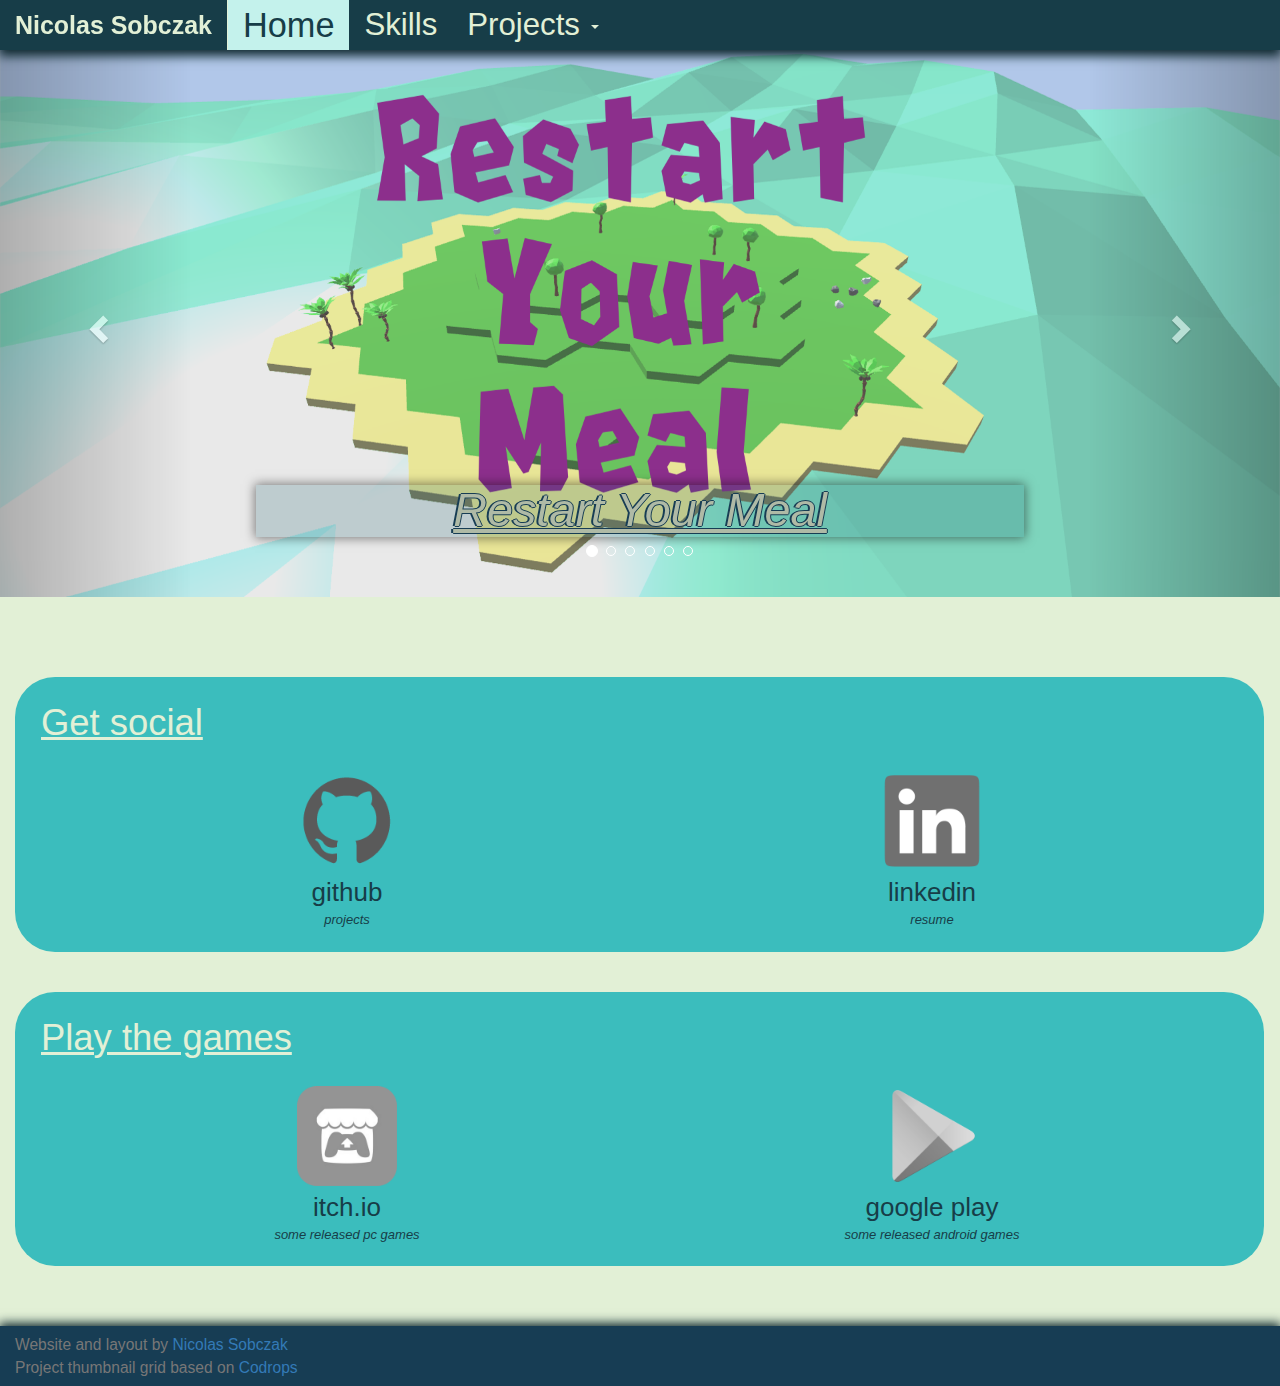
==== index.html @ 6a80aeee "changed carousel project titles and colors" ====
<!DOCTYPE html>
<html lang="en">
<head>
    <meta charset="UTF-8">
    <meta name="viewport" content="width=device-width, initial-scale=1">
    <!--<meta name="viewport" content="width=device-width, initial-scale=1, maximum-scale=1, user-scalable=no">-->
    <title>Nicolas Sobczak</title>

    <!--CSS-->
    <link rel="stylesheet" href="https://maxcdn.bootstrapcdn.com/bootstrap/3.3.7/css/bootstrap.min.css">
    <link rel="stylesheet" type="text/css" href="css/mainStyle.css">
    <link rel="stylesheet" type="text/css" href="css/navbarStyle.css">
    <link rel="stylesheet" type="text/css" href="css/carouselStyle.css">

</head>


<body>

<header class="header">
    <!-- Fixed navbar -->
    <script type="text/javascript" src="js/navBar.js"></script>
</header>

<!--Carousel-->
<div class="container-fluid">
    <div id="myCarousel" class="carousel slide" data-ride="carousel">
        <ol class="carousel-indicators">
            <li data-target="#myCarousel" data-slide-to="0" class="active"></li>
            <li data-target="#myCarousel" data-slide-to="1"></li>
            <li data-target="#myCarousel" data-slide-to="2"></li>
            <li data-target="#myCarousel" data-slide-to="3"></li>
            <li data-target="#myCarousel" data-slide-to="4"></li>
            <li data-target="#myCarousel" data-slide-to="5"></li>
        </ol>

        <!-- Wrapper for slides -->
        <div class="carousel-inner">
            <div class="item active">
                <img class="carousel-image" src="images/carousel/Restart-your-meal.png" alt="RestartYourMeal"
                     style="width:100%;">
                <div class="carousel-caption">
                    <!--<p>3D Arcade game</p>-->
                    <a href="projectsGame.html" class="project-link"><h3>Restart Your Meal</h3></a>
                </div>
            </div>

            <div class="item">
                <img class="carousel-image" src="images/carousel/PureSound.png" alt="PureSound"
                     style="width:100%;">
                <div class="carousel-caption">
                    <!--<p>Androïd music player</p>-->
                    <a href="projectsGeneral.html" class="project-link"><h3>Pure Sound</h3></a>
                </div>
            </div>

            <div class="item">
                <img class="carousel-image" src="images/carousel/Arcance.png" alt="Arcance"
                     style="width:100%;">
                <div class="carousel-caption">
                    <!--<p>Visual novel game</p>-->
                    <a href="projectsGame.html" class="project-link"><h3>Arcance</h3></a>
                </div>
            </div>

            <div class="item">
                <img class="carousel-image" src="images/carousel/ModernPongInGame.png" alt="ModernPong_classic_pong"
                     style="width:100%;">
                <div class="carousel-caption">
                    <!--<p>Arcade game</p>-->
                    <a href="projectsGame.html" class="project-link"><h3>Modern Pong</h3></a>
                </div>
            </div>

            <div class="item">
                <img class="carousel-image" src="images/carousel/e-holographer.png" alt="e-holographer"
                     style="width:100%;">
                <div class="carousel-caption">
                    <!--<p>Interact with holograms</p>-->
                    <a href="projectsGeneral.html" class="project-link"><h3>e-holographer</h3></a>
                </div>
            </div>

            <div class="item">
                <img class="carousel-image" src="images/carousel/XenoSpace.png" alt="cotcot_rescue"
                     style="width:100%;">
                <div class="carousel-caption">
                    <!--<p>Mobile game</p>-->
                    <a href="projectsGame.html" class="project-link"><h3>Xeno Space</h3></a>
                </div>
            </div>

        </div>
        <!--//Wrapper-->

        <!--Controls-->
        <a class="left carousel-control" href="#myCarousel" data-slide="prev">
            <span class="glyphicon glyphicon-chevron-left"></span>
            <span class="sr-only">Previous</span>
        </a>
        <a class="right carousel-control" href="#myCarousel" data-slide="next">
            <span class="glyphicon glyphicon-chevron-right"></span>
            <span class="sr-only">Next</span>
        </a>
        <!--//controls-->
    </div>
</div>
<!--//Carousel-->

<div class="container-fluid">
    <!--TODO: change background color for active dropdown ?-->

    <div class="links-box">
        <h3>Get social</h3>

        <div class="container">
            <div class="row">
                <div class="col-sm-6 li_link">
                    <a href="https://github.com/nsobczak">
                        <img src="images/logo/github_bw.png" alt="github"><br>
                        github<br>
                        <div class="description">projects</div>
                    </a>
                </div>
                <div class="col-sm-6 li_link">
                    <a href="https://www.linkedin.com/in/nicolas-sobczak/">
                        <img src="images/logo/linkedin_bw.png" alt="linkedin"><br>
                        linkedin<br>
                        <div class="description">resume</div>
                    </a>
                </div>
            </div>
        </div>

    </div>

    <div class="links-box">
        <h3>Play the games</h3>
        <!--<ul>-->
            <!--<li id="li_link_itchio" class="li_link"><a href="https://nsobczak.itch.io/">itch.io-->
                <!--<div class="description">- some released pc games-->
                <!--</div>-->
            <!--</a></li>-->
            <!--<li id="li_link_playstore" class="li_link"><a-->
                    <!--href="https://play.google.com/store/apps/developer?id=Nicolas+Sobczak">google play-->
                <!--<div class="description">-->
                    <!-- - some released android games-->
                <!--</div>-->
            <!--</a></li>-->
            <!--<br>-->
        <!--</ul>-->

        <div class="container">
            <div class="row">
                <div class="col-sm-6 li_link">
                    <a href="https://nsobczak.itch.io/">
                        <img src="images/logo/itchio_bw.png" alt="itchio"><br>
                        itch.io<br>
                        <div class="description">some released pc games</div>
                    </a>
                </div>
                <div class="col-sm-6 li_link">
                    <a href="https://play.google.com/store/apps/developer?id=Nicolas+Sobczak">
                        <img src="images/logo/googlePlay_bw.png" alt="googlePlay"><br>
                        google play<br>
                        <div class="description">some released android games</div>
                    </a>
                </div>
            </div>
        </div>
    </div>
</div>


<footer>
    <script type="text/javascript" src="js/footer.js"></script>
</footer>

<!--==================================================-->
<!-- Placed at the end of the document so the pages load faster -->
<script type="text/javascript" src="js/scriptsToInclude.js"></script>

</body>
</html>
---- css/mainStyle.css ----
html {
    position: relative;
    min-height: 100%;
}

body {
    padding: 40px 0px 0px 0px;
    color: white;
    margin-top: 10px;
    margin-bottom: 80px;
    background-color: #E2F0D6; /*c4f2ec*/
    font-family: sans-serif;
    font-size: 2.6em;
}

@media (max-width: 767px) {
    body {
        padding: 106px 0px 0px 0px;
    }
}

.footer {
    position: absolute;
    bottom: 0;
    width: 100%;
    height: 60px;
    padding-top: 8px;
    font-size: 0.6em;
    background-color: #173D54;
    box-shadow: 0px -2px 10px 1px #0f2930;
}


/*====================================s==*/

h1, h2, h3, h4, h5, h6 {
    color: #E2F0D6;
    font-size: 1.4em;
    text-decoration: underline;
}

h1 img, h2 img, h3 img, h4 img, h5 img, h6 img {
    margin: 0px 30px 0px 6px;
}

.links-box {
    margin: 40px 1px 40px 0;
    padding: 6px 26px 20px 26px;
    background-color: #3BBDBD;
    border-radius: 40px;
}

.description {
    font-size: small;
    font-style: italic;
    display: inline;
}

.project-link {
    border-color: black;
    color: white;
}

.li_link {
    /*list-style-image: url(../images/icons/linkb.png);*/
    list-style-type: none;
    line-height: 0.9em ;
    text-align: center;
}

.li_link img {
    height: 100px;
    margin: 18px 0px 10px 0px;
}

/*#li_link_github {*/
    /*list-style-image: url(../images/logo/github.png);*/
/*}*/

/*#li_link_linkedin {*/
    /*list-style-image: url(../images/icons/linkedin.png);*/
/*}*/

/*#li_link_playstore {*/
    /*list-style-image: url(../images/icons/Google_Play.png);*/
/*}*/

/*#li_link_itchio {*/
    /*list-style-image: url(../images/icons/itchio.png);*/
/*}*/


.li_link a {
    color: #173D48;
}

.li_link a:hover {
    color: #c4f2ec;
}

/*======================================*/

.nav-tabs {
    font-size: 0.9em;
    margin-top: -20px;
}

.tab-content-parent {
    background-color: #3BBDBD;
    padding: 15px 15px 15px 10px;
}

.nav-tabs > li > a {
    background-color: #c4f2ec;
    color: #173D48;
    border-width: 2px;
    border-color: #173D48;
    margin: 10px;
}

.nav-tabs > li > a:hover {
    background-color: #173D48;
    border-color: #3BBDBD;
    color: #E2F0D6;
    margin-bottom: -1px;
}

.nav-tabs > li.active > a,
.nav-tabs > li.active > a:focus,
.nav-tabs > li.active > a:hover {
    background-color: #3BBDBD;
    color: #E2F0D6;
    font-size: 1.1em;
    margin: 10px;
    margin-bottom: -1px;
}

@media (max-width: 767px) {
    .nav-tabs > li > a {
        margin: 0px 0px 0px 0px;
    }

    .nav-tabs > li > a:hover {
        margin: 0px;
        margin-bottom: 5px;
    }

    .nav-tabs > li.active > a,
    .nav-tabs > li.active > a:focus,
    .nav-tabs > li.active > a:hover {
        margin: 0px;
        margin-bottom: 5px;
    }
}

.nav-pills {
    background-color: #3BBDBD;
}

.nav-stacked {
    /*border-style: solid solid solid groove;*/
    /*border-radius: 0 20px 20px 0;*/
    border-style: solid;
    border-radius: 20px;
    border-color: #155A6A;
    padding: 2px 4px 2px 4px;
}

.nav-pills > li > a {
    color: #173D48;
    border-radius: 20px;
    /*border-bottom: none;*/
}

.nav-pills > li > a:focus {
    /*border-bottom: none;*/
}

.nav-pills > li > a:hover {
    background-color: #173D48;
    border-color: #3BBDBD;
    color: #3BBDBD;
    /*border-bottom: none;*/
}

.nav-pills > li.active > a,
.nav-pills > li.active > a:focus,
.nav-pills > li.active > a:hover {
    background-color: #155A6A;
    color: #E2F0D6;
    font-size: 1.1em;
    /*border-bottom: none;*/
}

.tab-content-child {
    background-color: #155A6A;
    padding: 4px 10px 8px 10px;
    border-radius: 40px;
    margin: 0;
}

.tab-pane > ul > li {
    list-style-image: url(../images/icons/skill.png);
}

.tab-content-project {
    background-color: #3BBDBD;
    border-radius: 0 0 40px 40px;
}

/*======================================*/
---- css/navbarStyle.css ----
/*TODO: change dropdown small arrow*/
/*TODO: in mobile mode, make dropdown list max height bigger*/
/* === navbar === */
.navbar-default {
    background-color: #173D48;
    color: #3BBDBD;
    font-size: 1.2em;
    border-bottom-width: 0px;
    box-shadow: 0px 5px 10px 1px #0f2930;
}

/* === title === */
.navbar-header .navbar-brand,
.navbar-header .navbar-brand:hover {
    color: #E2F0D6;
    font-size: 0.8em;
    font-weight: bold;
    border-right-width: 1px;
    border-color: #E2F0D6;
    border-right-style: solid;
    /*border-radius: 10px;*/
    /*border-top-right-radius: 20px;*/
    /*border-bottom-right-radius: 20px;*/

}

/* === Link === */
.navbar-default .navbar-nav > li > a {
    color: #E2F0D6;
    background-color: #173D48;
}

.navbar-default .navbar-nav > li > a:hover,
.navbar-default .navbar-nav > li > a:focus {
    color: #3BBDBD; /*Sets the text hover color on navbar*/
    font-size: inherit;
    background-color: #173D48;
}

/*active tab*/
.navbar-default .navbar-nav > .active > a,
.navbar-default .navbar-nav > .active > a:hover,
.navbar-default .navbar-nav > .active > a:focus {
    color: #173D48;
    background-color: #c4f2ec;
    font-size: 1.1em;
}

/*!*dropdown*!*/
.navbar-default .navbar-nav .open .dropdown-menu,
.navbar-default .navbar-nav .open .dropdown-menu > li > a {
    background-color: #173D48;
    color: #E2F0D6;
    font-size: inherit;
}

.navbar-default .navbar-nav .open .dropdown-menu > li > a:hover,
.navbar-default .navbar-nav .open .dropdown-menu > li > a:focus {
    color: #3BBDBD; /*Sets the text hover color on navbar*/
    font-size: inherit;
}

/*dropdown origin clicked*/
.navbar-default .navbar-nav > li.open > a,
.navbar-default .navbar-nav > li.open > a:hover,
.navbar-default .navbar-nav > li.open > a:focus {
    background-color: #3BBDBD;
    color: #E2F0D6;
}

/* === Mobile version === */
/*square icon*/
.navbar-default .navbar-toggle,
.navbar-default .navbar-toggle:hover,
.navbar-default .navbar-toggle:focus {
    background-color: #E2F0D6;
    border-color: #3BBDBD;
    margin: 8px;
    width: 100px;
    height: 100px;
    padding: 8px 10px 8px 10px;
}
/*bars in square*/
.navbar-default .navbar-toggle .icon-bar {
    align-content: center;
    background-color: #3BBDBD;
    padding: 4px;
    margin: 10px 0px 10px 0px;
    width: 78px;
    border-radius: 10px;
    border-style: solid;
}

.pull-left {
    margin: 10px;
}

@media (max-width: 767px) {
    /* === navbar === */
    .navbar-fixed-top {
        position: absolute;
        right: 0;
        top: 0;
    }

    .navbar-collapse {
        max-height: none;
    }

    .navbar-default {
        background-color: #173D48;
        color: #3BBDBD;
        font-size: 2.6em;
        border-bottom-width: 0px;
    }

    /*title*/
    .navbar-header .navbar-brand,
    .navbar-header .navbar-brand:hover {
        /*color: #E2F0D6;*/
        font-size: 0em;
        border-right-width: 0px;
    }

    /*links*/
    .navbar-default .navbar-nav > li > a,
    .navbar-default .navbar-nav > li > a:hover,
    .navbar-default .navbar-nav > li > a:focus {
        padding: 34px 0px 34px 10px;
    }

    /*dropdown*/
    .navbar-default .navbar-nav .open .dropdown-menu,
    .navbar-default .navbar-nav .open .dropdown-menu > li > a {
        padding: 34px 0px 34px 18px;
    }
}

/*@media (max-width: 500px) {*/
    /*!* === title === *!*/
    /*.navbar-header .navbar-brand,*/
    /*.navbar-header .navbar-brand:hover {*/
        /*font-size: 0em;*/
    /*}*/

    /*!*.navbar-default .navbar-toggle,*!*/
    /*!*.navbar-default .navbar-toggle:hover,*!*/
    /*!*.navbar-default .navbar-toggle:focus {*!*/
        /*!*margin: 8px 8px 8px 20px;*!*/
    /*!*}*!*/
/*}*/
---- css/carouselStyle.css ----
/*======================================*/

.carousel {
    margin: 0px -15px 40px -15px;
    /*margin-bottom: 40px;*/
}

.carousel-caption {
    font-family: SansSerif;
    /*color: #c2ced6;*/
    text-shadow: -2px 0 #173D54, 0 1px #173D54, 1px 0 #173D54, 0 -1px #173D54;
}

.carousel-caption h1, .carousel-caption h2, .carousel-caption h3 {
    font-family: sans-serif;
    font-size: 1.8em;
    font-style: italic;
    background-color: rgba(21, 90, 106, .2);
    box-shadow: 0px 0px 10px 1px rgba(10, 10, 10, .5);
    /*text-decoration: underline;*/
    color: #AFBAA6;
}

.carousel-caption h1:hover, .carousel-caption h2:hover, .carousel-caption h3:hover{
    color: #173D54;
    text-shadow: -2px 0 #AFBAA6, 0 1px #AFBAA6, 1px 0 #AFBAA6, 0 -1px #AFBAA6;
}


.carousel-caption p {
    font-family: sans-serif;
    font-size: 1.1em;
    text-shadow: -1px 0 #173D54, 0 1px #173D54, 0.5px 0 #173D54, 0 -0.5px #173D54;
    color: #AFBAA6;
}

/*.carousel-caption a {*/
    /*font-family: sans-serif;*/
    /*font-size: 0.9em;*/
    /*color: #E2F0D6;*/
    /*border-style: outset;*/
    /*border-color: #155A6A #3BBDBD;*/
    /*padding: 2px;*/
/*}*/

/*.carousel-caption a:hover {*/
    /*color: #173D54;*/
    /*text-shadow: -2px 0 #E2F0D6, 0 1px #E2F0D6, 1px 0 #E2F0D6, 0 -1px #E2F0D6;*/
/*}*/
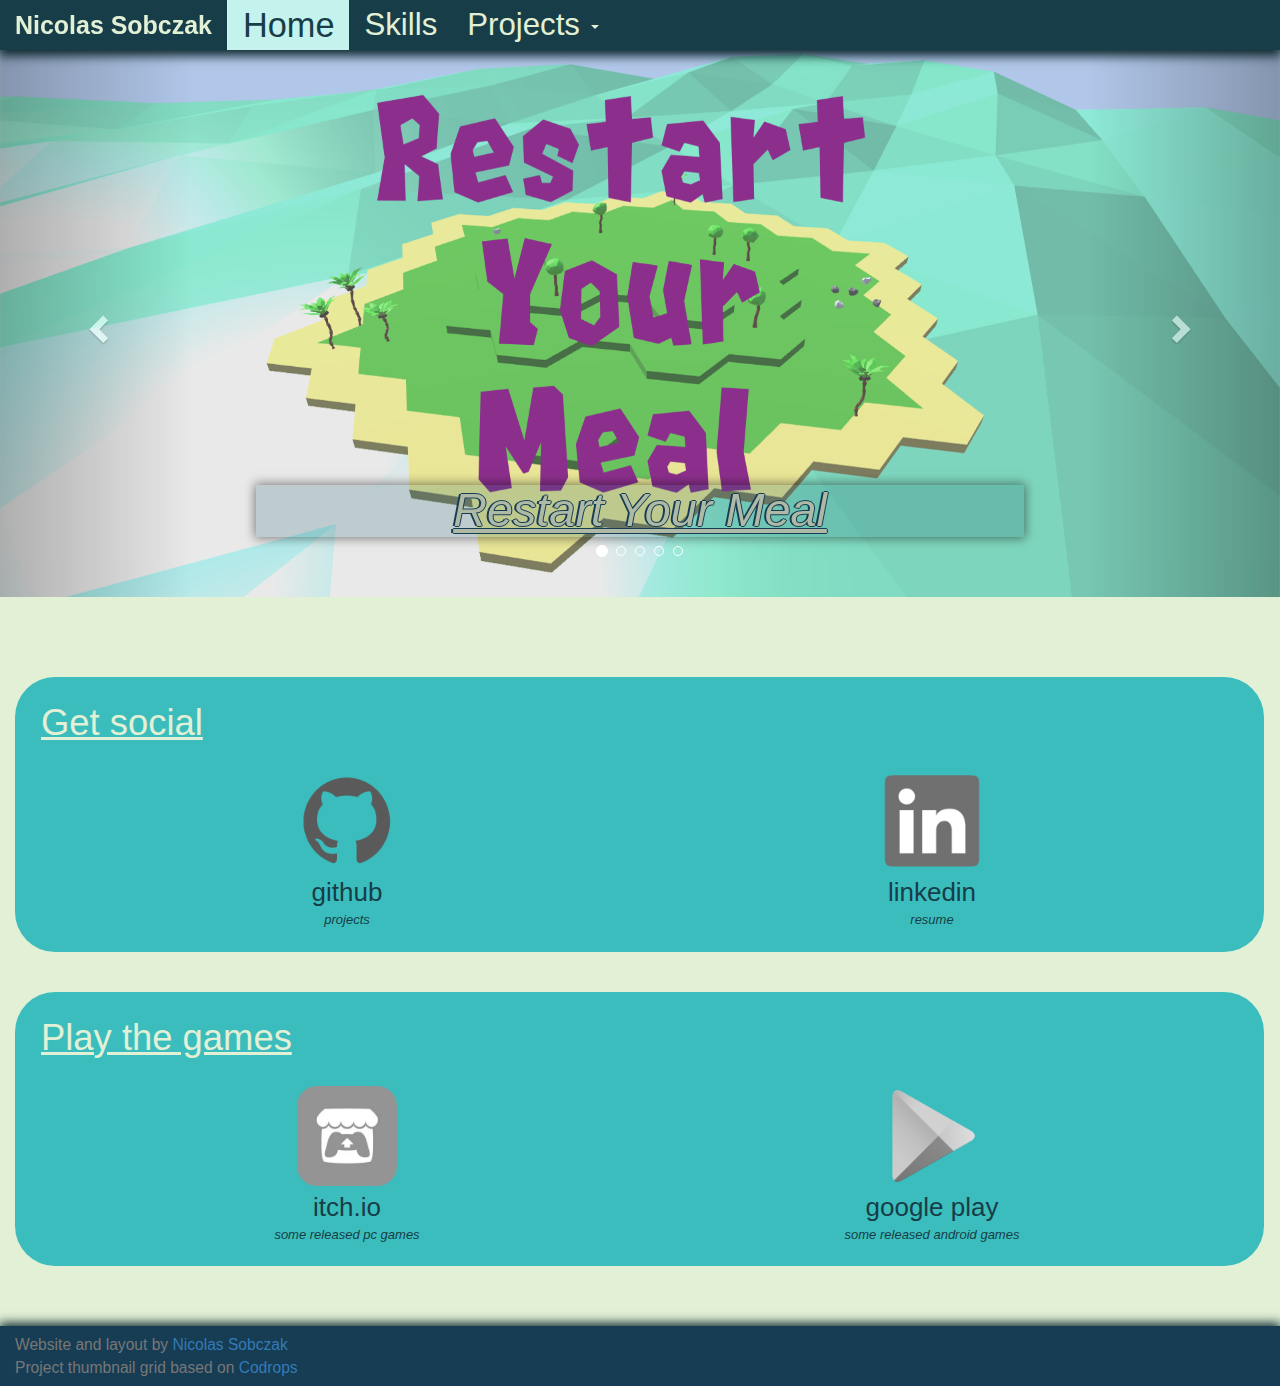
==== commit 05a22d87: "updated carousel" ====
--- a/index.html
+++ b/index.html
@@ -31,7 +31,7 @@
             <li data-target="#myCarousel" data-slide-to="2"></li>
             <li data-target="#myCarousel" data-slide-to="3"></li>
             <li data-target="#myCarousel" data-slide-to="4"></li>
-            <li data-target="#myCarousel" data-slide-to="5"></li>
+            <!--<li data-target="#myCarousel" data-slide-to="5"></li>-->
         </ol>
 
         <!-- Wrapper for slides -->
@@ -46,11 +46,11 @@
             </div>
 
             <div class="item">
-                <img class="carousel-image" src="images/carousel/PureSound.png" alt="PureSound"
+                <img class="carousel-image" src="images/carousel/eyh.png" alt="Enter_your_house"
                      style="width:100%;">
                 <div class="carousel-caption">
-                    <!--<p>Androïd music player</p>-->
-                    <a href="projectsGeneral.html" class="project-link"><h3>Pure Sound</h3></a>
+                    <!--<p>Arcade game</p>-->
+                    <a href="projectsGame.html" class="project-link"><h3>Enter your House</h3></a>
                 </div>
             </div>
 
@@ -64,11 +64,11 @@
             </div>
 
             <div class="item">
-                <img class="carousel-image" src="images/carousel/ModernPongInGame.png" alt="ModernPong_classic_pong"
+                <img class="carousel-image" src="images/carousel/XenoSpace.png" alt="cotcot_rescue"
                      style="width:100%;">
                 <div class="carousel-caption">
-                    <!--<p>Arcade game</p>-->
-                    <a href="projectsGame.html" class="project-link"><h3>Modern Pong</h3></a>
+                    <!--<p>Mobile game</p>-->
+                    <a href="projectsGame.html" class="project-link"><h3>Xeno Space</h3></a>
                 </div>
             </div>
 
@@ -81,14 +81,15 @@
                 </div>
             </div>
 
-            <div class="item">
-                <img class="carousel-image" src="images/carousel/XenoSpace.png" alt="cotcot_rescue"
-                     style="width:100%;">
-                <div class="carousel-caption">
-                    <!--<p>Mobile game</p>-->
-                    <a href="projectsGame.html" class="project-link"><h3>Xeno Space</h3></a>
-                </div>
-            </div>
+            <!--<div class="item">-->
+                <!--<img class="carousel-image" src="images/carousel/PureSound.png" alt="PureSound"-->
+                     <!--style="width:100%;">-->
+                <!--<div class="carousel-caption">-->
+                    <!--&lt;!&ndash;<p>Androïd music player</p>&ndash;&gt;-->
+                    <!--<a href="projectsGeneral.html" class="project-link"><h3>Pure Sound</h3></a>-->
+                <!--</div>-->
+            <!--</div>-->
+
 
         </div>
         <!--//Wrapper-->
@@ -137,17 +138,17 @@
     <div class="links-box">
         <h3>Play the games</h3>
         <!--<ul>-->
-            <!--<li id="li_link_itchio" class="li_link"><a href="https://nsobczak.itch.io/">itch.io-->
-                <!--<div class="description">- some released pc games-->
-                <!--</div>-->
-            <!--</a></li>-->
-            <!--<li id="li_link_playstore" class="li_link"><a-->
-                    <!--href="https://play.google.com/store/apps/developer?id=Nicolas+Sobczak">google play-->
-                <!--<div class="description">-->
-                    <!-- - some released android games-->
-                <!--</div>-->
-            <!--</a></li>-->
-            <!--<br>-->
+        <!--<li id="li_link_itchio" class="li_link"><a href="https://nsobczak.itch.io/">itch.io-->
+        <!--<div class="description">- some released pc games-->
+        <!--</div>-->
+        <!--</a></li>-->
+        <!--<li id="li_link_playstore" class="li_link"><a-->
+        <!--href="https://play.google.com/store/apps/developer?id=Nicolas+Sobczak">google play-->
+        <!--<div class="description">-->
+        <!-- - some released android games-->
+        <!--</div>-->
+        <!--</a></li>-->
+        <!--<br>-->
         <!--</ul>-->
 
         <div class="container">
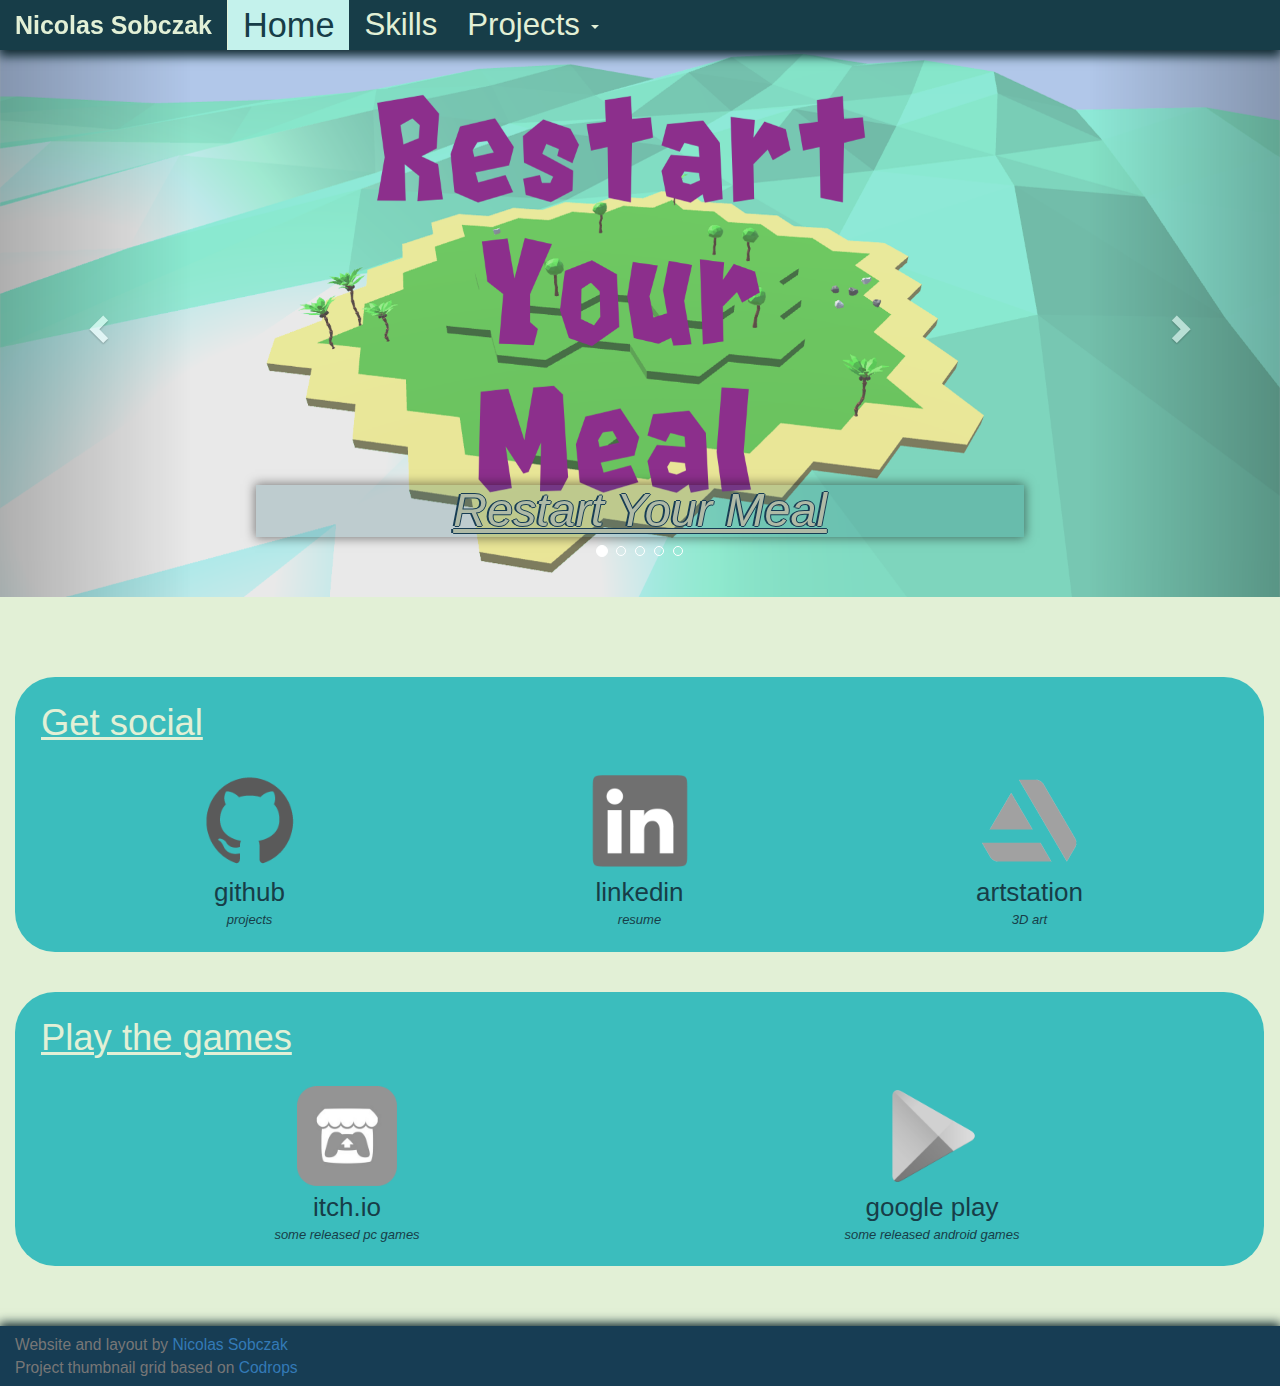
==== commit a4cea12a: "added artstation link + updated front page project links" ====
--- a/index.html
+++ b/index.html
@@ -1,185 +1,178 @@
-<!DOCTYPE html>
-<html lang="en">
-<head>
-    <meta charset="UTF-8">
-    <meta name="viewport" content="width=device-width, initial-scale=1">
-    <!--<meta name="viewport" content="width=device-width, initial-scale=1, maximum-scale=1, user-scalable=no">-->
-    <title>Nicolas Sobczak</title>
-
-    <!--CSS-->
-    <link rel="stylesheet" href="https://maxcdn.bootstrapcdn.com/bootstrap/3.3.7/css/bootstrap.min.css">
-    <link rel="stylesheet" type="text/css" href="css/mainStyle.css">
-    <link rel="stylesheet" type="text/css" href="css/navbarStyle.css">
-    <link rel="stylesheet" type="text/css" href="css/carouselStyle.css">
-
-</head>
-
-
-<body>
-
-<header class="header">
-    <!-- Fixed navbar -->
-    <script type="text/javascript" src="js/navBar.js"></script>
-</header>
-
-<!--Carousel-->
-<div class="container-fluid">
-    <div id="myCarousel" class="carousel slide" data-ride="carousel">
-        <ol class="carousel-indicators">
-            <li data-target="#myCarousel" data-slide-to="0" class="active"></li>
-            <li data-target="#myCarousel" data-slide-to="1"></li>
-            <li data-target="#myCarousel" data-slide-to="2"></li>
-            <li data-target="#myCarousel" data-slide-to="3"></li>
-            <li data-target="#myCarousel" data-slide-to="4"></li>
-            <!--<li data-target="#myCarousel" data-slide-to="5"></li>-->
-        </ol>
-
-        <!-- Wrapper for slides -->
-        <div class="carousel-inner">
-            <div class="item active">
-                <img class="carousel-image" src="images/carousel/Restart-your-meal.png" alt="RestartYourMeal"
-                     style="width:100%;">
-                <div class="carousel-caption">
-                    <!--<p>3D Arcade game</p>-->
-                    <a href="projectsGame.html" class="project-link"><h3>Restart Your Meal</h3></a>
-                </div>
-            </div>
-
-            <div class="item">
-                <img class="carousel-image" src="images/carousel/eyh.png" alt="Enter_your_house"
-                     style="width:100%;">
-                <div class="carousel-caption">
-                    <!--<p>Arcade game</p>-->
-                    <a href="projectsGame.html" class="project-link"><h3>Enter your House</h3></a>
-                </div>
-            </div>
-
-            <div class="item">
-                <img class="carousel-image" src="images/carousel/Arcance.png" alt="Arcance"
-                     style="width:100%;">
-                <div class="carousel-caption">
-                    <!--<p>Visual novel game</p>-->
-                    <a href="projectsGame.html" class="project-link"><h3>Arcance</h3></a>
-                </div>
-            </div>
-
-            <div class="item">
-                <img class="carousel-image" src="images/carousel/XenoSpace.png" alt="cotcot_rescue"
-                     style="width:100%;">
-                <div class="carousel-caption">
-                    <!--<p>Mobile game</p>-->
-                    <a href="projectsGame.html" class="project-link"><h3>Xeno Space</h3></a>
-                </div>
-            </div>
-
-            <div class="item">
-                <img class="carousel-image" src="images/carousel/e-holographer.png" alt="e-holographer"
-                     style="width:100%;">
-                <div class="carousel-caption">
-                    <!--<p>Interact with holograms</p>-->
-                    <a href="projectsGeneral.html" class="project-link"><h3>e-holographer</h3></a>
-                </div>
-            </div>
-
-            <!--<div class="item">-->
-                <!--<img class="carousel-image" src="images/carousel/PureSound.png" alt="PureSound"-->
-                     <!--style="width:100%;">-->
-                <!--<div class="carousel-caption">-->
-                    <!--&lt;!&ndash;<p>Androïd music player</p>&ndash;&gt;-->
-                    <!--<a href="projectsGeneral.html" class="project-link"><h3>Pure Sound</h3></a>-->
-                <!--</div>-->
-            <!--</div>-->
-
-
-        </div>
-        <!--//Wrapper-->
-
-        <!--Controls-->
-        <a class="left carousel-control" href="#myCarousel" data-slide="prev">
-            <span class="glyphicon glyphicon-chevron-left"></span>
-            <span class="sr-only">Previous</span>
-        </a>
-        <a class="right carousel-control" href="#myCarousel" data-slide="next">
-            <span class="glyphicon glyphicon-chevron-right"></span>
-            <span class="sr-only">Next</span>
-        </a>
-        <!--//controls-->
-    </div>
-</div>
-<!--//Carousel-->
-
-<div class="container-fluid">
-    <!--TODO: change background color for active dropdown ?-->
-
-    <div class="links-box">
-        <h3>Get social</h3>
-
-        <div class="container">
-            <div class="row">
-                <div class="col-sm-6 li_link">
-                    <a href="https://github.com/nsobczak">
-                        <img src="images/logo/github_bw.png" alt="github"><br>
-                        github<br>
-                        <div class="description">projects</div>
-                    </a>
-                </div>
-                <div class="col-sm-6 li_link">
-                    <a href="https://www.linkedin.com/in/nicolas-sobczak/">
-                        <img src="images/logo/linkedin_bw.png" alt="linkedin"><br>
-                        linkedin<br>
-                        <div class="description">resume</div>
-                    </a>
-                </div>
-            </div>
-        </div>
-
-    </div>
-
-    <div class="links-box">
-        <h3>Play the games</h3>
-        <!--<ul>-->
-        <!--<li id="li_link_itchio" class="li_link"><a href="https://nsobczak.itch.io/">itch.io-->
-        <!--<div class="description">- some released pc games-->
-        <!--</div>-->
-        <!--</a></li>-->
-        <!--<li id="li_link_playstore" class="li_link"><a-->
-        <!--href="https://play.google.com/store/apps/developer?id=Nicolas+Sobczak">google play-->
-        <!--<div class="description">-->
-        <!-- - some released android games-->
-        <!--</div>-->
-        <!--</a></li>-->
-        <!--<br>-->
-        <!--</ul>-->
-
-        <div class="container">
-            <div class="row">
-                <div class="col-sm-6 li_link">
-                    <a href="https://nsobczak.itch.io/">
-                        <img src="images/logo/itchio_bw.png" alt="itchio"><br>
-                        itch.io<br>
-                        <div class="description">some released pc games</div>
-                    </a>
-                </div>
-                <div class="col-sm-6 li_link">
-                    <a href="https://play.google.com/store/apps/developer?id=Nicolas+Sobczak">
-                        <img src="images/logo/googlePlay_bw.png" alt="googlePlay"><br>
-                        google play<br>
-                        <div class="description">some released android games</div>
-                    </a>
-                </div>
-            </div>
-        </div>
-    </div>
-</div>
-
-
-<footer>
-    <script type="text/javascript" src="js/footer.js"></script>
-</footer>
-
-<!--==================================================-->
-<!-- Placed at the end of the document so the pages load faster -->
-<script type="text/javascript" src="js/scriptsToInclude.js"></script>
-
-</body>
-</html>
+<!DOCTYPE html>
+<html lang="en">
+<head>
+    <meta charset="UTF-8">
+    <meta name="viewport" content="width=device-width, initial-scale=1">
+    <!--<meta name="viewport" content="width=device-width, initial-scale=1, maximum-scale=1, user-scalable=no">-->
+    <title>Nicolas Sobczak</title>
+
+    <!--CSS-->
+    <link rel="stylesheet" href="https://maxcdn.bootstrapcdn.com/bootstrap/3.3.7/css/bootstrap.min.css">
+    <link rel="stylesheet" type="text/css" href="css/mainStyle.css">
+    <link rel="stylesheet" type="text/css" href="css/navbarStyle.css">
+    <link rel="stylesheet" type="text/css" href="css/carouselStyle.css">
+
+</head>
+
+
+<body>
+
+<header class="header">
+    <!-- Fixed navbar -->
+    <script type="text/javascript" src="js/navBar.js"></script>
+</header>
+
+<!--Carousel-->
+<div class="container-fluid">
+    <div id="myCarousel" class="carousel slide" data-ride="carousel">
+        <ol class="carousel-indicators">
+            <li data-target="#myCarousel" data-slide-to="0" class="active"></li>
+            <li data-target="#myCarousel" data-slide-to="1"></li>
+            <li data-target="#myCarousel" data-slide-to="2"></li>
+            <li data-target="#myCarousel" data-slide-to="3"></li>
+            <li data-target="#myCarousel" data-slide-to="4"></li>
+            <!--<li data-target="#myCarousel" data-slide-to="5"></li>-->
+        </ol>
+
+        <!-- Wrapper for slides -->
+        <div class="carousel-inner">
+            <div class="item active">
+                <img class="carousel-image" src="images/carousel/Restart-your-meal.png" alt="RestartYourMeal"
+                     style="width:100%;">
+                <div class="carousel-caption">
+                    <!--<p>3D Arcade game</p>-->
+                    <a href="https://nsobczak.itch.io/restart-your-meal" class="project-link"><h3>Restart Your Meal</h3></a>
+                </div>
+            </div>
+
+            <div class="item">
+                <img class="carousel-image" src="images/carousel/eyh.png" alt="Enter_your_house"
+                     style="width:100%;">
+                <div class="carousel-caption">
+                    <!--<p>Arcade game</p>-->
+                    <a href="https://nsobczak.itch.io/enter-your-house" class="project-link"><h3>Enter your House</h3></a>
+                </div>
+            </div>
+
+            <div class="item">
+                <img class="carousel-image" src="images/carousel/Arcance.png" alt="Arcance"
+                     style="width:100%;">
+                <div class="carousel-caption">
+                    <!--<p>Visual novel game</p>-->
+                    <a href="https://github.com/nsobczak/Arcance/releases" class="project-link"><h3>Arcance</h3></a>
+                </div>
+            </div>
+
+            <div class="item">
+                <img class="carousel-image" src="images/carousel/XenoSpace.png" alt="cotcot_rescue"
+                     style="width:100%;">
+                <div class="carousel-caption">
+                    <!--<p>Mobile game</p>-->
+                    <a href="https://play.google.com/store/apps/details?id=com.Sobczak.XenoSpace" class="project-link"><h3>Xeno Space</h3></a>
+                </div>
+            </div>
+
+            <div class="item">
+                <img class="carousel-image" src="images/carousel/e-holographer.png" alt="e-holographer"
+                     style="width:100%;">
+                <div class="carousel-caption">
+                    <!--<p>Interact with holograms</p>-->
+                    <a href="https://github.com/nsobczak/e-Holographer/wiki" class="project-link"><h3>e-holographer</h3></a>
+                </div>
+            </div>
+
+            <!--<div class="item">-->
+            <!--<img class="carousel-image" src="images/carousel/PureSound.png" alt="PureSound"-->
+            <!--style="width:100%;">-->
+            <!--<div class="carousel-caption">-->
+            <!--&lt;!&ndash;<p>Androïd music player</p>&ndash;&gt;-->
+            <!--<a href="projectsGeneral.html" class="project-link"><h3>Pure Sound</h3></a>-->
+            <!--</div>-->
+            <!--</div>-->
+
+
+        </div>
+        <!--//Wrapper-->
+
+        <!--Controls-->
+        <a class="left carousel-control" href="#myCarousel" data-slide="prev">
+            <span class="glyphicon glyphicon-chevron-left"></span>
+            <span class="sr-only">Previous</span>
+        </a>
+        <a class="right carousel-control" href="#myCarousel" data-slide="next">
+            <span class="glyphicon glyphicon-chevron-right"></span>
+            <span class="sr-only">Next</span>
+        </a>
+        <!--//controls-->
+    </div>
+</div>
+<!--//Carousel-->
+
+<div class="container-fluid">
+    <!--TODO: change background color for active dropdown ?-->
+
+    <div class="links-box">
+        <h3>Get social</h3>
+
+        <div class="container">
+            <div class="row">
+                <div class="col-sm-4 li_link">
+                    <a href="https://github.com/nsobczak">
+                        <img src="images/logo/github_bw.png" alt="github"><br>
+                        github<br>
+                        <div class="description">projects</div>
+                    </a>
+                </div>
+                <div class="col-sm-4 li_link">
+                    <a href="https://www.linkedin.com/in/nicolas-sobczak/">
+                        <img src="images/logo/linkedin_bw.png" alt="linkedin"><br>
+                        linkedin<br>
+                        <div class="description">resume</div>
+                    </a>
+                </div>
+                <div class="col-sm-4 li_link">
+                    <a href="https://www.artstation.com/trucverte">
+                        <img src="images/logo/artstation_bw.png" alt="artstation"><br>
+                        artstation<br>
+                        <div class="description">3D art</div>
+                    </a>
+                </div>
+            </div>
+        </div>
+
+    </div>
+
+    <div class="links-box">
+        <h3>Play the games</h3>
+        <div class="container">
+            <div class="row">
+                <div class="col-sm-6 li_link">
+                    <a href="https://nsobczak.itch.io/">
+                        <img src="images/logo/itchio_bw.png" alt="itchio"><br>
+                        itch.io<br>
+                        <div class="description">some released pc games</div>
+                    </a>
+                </div>
+                <div class="col-sm-6 li_link">
+                    <a href="https://play.google.com/store/apps/developer?id=Nicolas+Sobczak">
+                        <img src="images/logo/googlePlay_bw.png" alt="googlePlay"><br>
+                        google play<br>
+                        <div class="description">some released android games</div>
+                    </a>
+                </div>
+            </div>
+        </div>
+    </div>
+</div>
+
+
+<footer>
+    <script type="text/javascript" src="js/footer.js"></script>
+</footer>
+
+<!--==================================================-->
+<!-- Placed at the end of the document so the pages load faster -->
+<script type="text/javascript" src="js/scriptsToInclude.js"></script>
+
+</body>
+</html>
--- a/css/mainStyle.css
+++ b/css/mainStyle.css
@@ -1,211 +1,211 @@
-html {
-    position: relative;
-    min-height: 100%;
-}
-
-body {
-    padding: 40px 0px 0px 0px;
-    color: white;
-    margin-top: 10px;
-    margin-bottom: 80px;
-    background-color: #E2F0D6; /*c4f2ec*/
-    font-family: sans-serif;
-    font-size: 2.6em;
-}
-
-@media (max-width: 767px) {
-    body {
-        padding: 106px 0px 0px 0px;
-    }
-}
-
-.footer {
-    position: absolute;
-    bottom: 0;
-    width: 100%;
-    height: 60px;
-    padding-top: 8px;
-    font-size: 0.6em;
-    background-color: #173D54;
-    box-shadow: 0px -2px 10px 1px #0f2930;
-}
-
-
-/*====================================s==*/
-
-h1, h2, h3, h4, h5, h6 {
-    color: #E2F0D6;
-    font-size: 1.4em;
-    text-decoration: underline;
-}
-
-h1 img, h2 img, h3 img, h4 img, h5 img, h6 img {
-    margin: 0px 30px 0px 6px;
-}
-
-.links-box {
-    margin: 40px 1px 40px 0;
-    padding: 6px 26px 20px 26px;
-    background-color: #3BBDBD;
-    border-radius: 40px;
-}
-
-.description {
-    font-size: small;
-    font-style: italic;
-    display: inline;
-}
-
-.project-link {
-    border-color: black;
-    color: white;
-}
-
-.li_link {
-    /*list-style-image: url(../images/icons/linkb.png);*/
-    list-style-type: none;
-    line-height: 0.9em ;
-    text-align: center;
-}
-
-.li_link img {
-    height: 100px;
-    margin: 18px 0px 10px 0px;
-}
-
-/*#li_link_github {*/
-    /*list-style-image: url(../images/logo/github.png);*/
-/*}*/
-
-/*#li_link_linkedin {*/
-    /*list-style-image: url(../images/icons/linkedin.png);*/
-/*}*/
-
-/*#li_link_playstore {*/
-    /*list-style-image: url(../images/icons/Google_Play.png);*/
-/*}*/
-
-/*#li_link_itchio {*/
-    /*list-style-image: url(../images/icons/itchio.png);*/
-/*}*/
-
-
-.li_link a {
-    color: #173D48;
-}
-
-.li_link a:hover {
-    color: #c4f2ec;
-}
-
-/*======================================*/
-
-.nav-tabs {
-    font-size: 0.9em;
-    margin-top: -20px;
-}
-
-.tab-content-parent {
-    background-color: #3BBDBD;
-    padding: 15px 15px 15px 10px;
-}
-
-.nav-tabs > li > a {
-    background-color: #c4f2ec;
-    color: #173D48;
-    border-width: 2px;
-    border-color: #173D48;
-    margin: 10px;
-}
-
-.nav-tabs > li > a:hover {
-    background-color: #173D48;
-    border-color: #3BBDBD;
-    color: #E2F0D6;
-    margin-bottom: -1px;
-}
-
-.nav-tabs > li.active > a,
-.nav-tabs > li.active > a:focus,
-.nav-tabs > li.active > a:hover {
-    background-color: #3BBDBD;
-    color: #E2F0D6;
-    font-size: 1.1em;
-    margin: 10px;
-    margin-bottom: -1px;
-}
-
-@media (max-width: 767px) {
-    .nav-tabs > li > a {
-        margin: 0px 0px 0px 0px;
-    }
-
-    .nav-tabs > li > a:hover {
-        margin: 0px;
-        margin-bottom: 5px;
-    }
-
-    .nav-tabs > li.active > a,
-    .nav-tabs > li.active > a:focus,
-    .nav-tabs > li.active > a:hover {
-        margin: 0px;
-        margin-bottom: 5px;
-    }
-}
-
-.nav-pills {
-    background-color: #3BBDBD;
-}
-
-.nav-stacked {
-    /*border-style: solid solid solid groove;*/
-    /*border-radius: 0 20px 20px 0;*/
-    border-style: solid;
-    border-radius: 20px;
-    border-color: #155A6A;
-    padding: 2px 4px 2px 4px;
-}
-
-.nav-pills > li > a {
-    color: #173D48;
-    border-radius: 20px;
-    /*border-bottom: none;*/
-}
-
-.nav-pills > li > a:focus {
-    /*border-bottom: none;*/
-}
-
-.nav-pills > li > a:hover {
-    background-color: #173D48;
-    border-color: #3BBDBD;
-    color: #3BBDBD;
-    /*border-bottom: none;*/
-}
-
-.nav-pills > li.active > a,
-.nav-pills > li.active > a:focus,
-.nav-pills > li.active > a:hover {
-    background-color: #155A6A;
-    color: #E2F0D6;
-    font-size: 1.1em;
-    /*border-bottom: none;*/
-}
-
-.tab-content-child {
-    background-color: #155A6A;
-    padding: 4px 10px 8px 10px;
-    border-radius: 40px;
-    margin: 0;
-}
-
-.tab-pane > ul > li {
-    list-style-image: url(../images/icons/skill.png);
-}
-
-.tab-content-project {
-    background-color: #3BBDBD;
-    border-radius: 0 0 40px 40px;
-}
-
-/*======================================*/
+html {
+    position: relative;
+    min-height: 100%;
+}
+
+body {
+    padding: 40px 0px 0px 0px;
+    color: white;
+    margin-top: 10px;
+    margin-bottom: 80px;
+    background-color: #E2F0D6; /*c4f2ec*/
+    font-family: sans-serif;
+    font-size: 2.6em;
+}
+
+@media (max-width: 767px) {
+    body {
+        padding: 106px 0px 0px 0px;
+    }
+}
+
+.footer {
+    position: absolute;
+    bottom: 0;
+    width: 100%;
+    height: 60px;
+    padding-top: 8px;
+    font-size: 0.6em;
+    background-color: #173D54;
+    box-shadow: 0px -2px 10px 1px #0f2930;
+}
+
+
+/*====================================s==*/
+
+h1, h2, h3, h4, h5, h6 {
+    color: #E2F0D6;
+    font-size: 1.4em;
+    text-decoration: underline;
+}
+
+h1 img, h2 img, h3 img, h4 img, h5 img, h6 img {
+    margin: 0px 30px 0px 6px;
+}
+
+.links-box {
+    margin: 40px 1px 40px 0;
+    padding: 6px 26px 20px 26px;
+    background-color: #3BBDBD;
+    border-radius: 40px;
+}
+
+.description {
+    font-size: small;
+    font-style: italic;
+    display: inline;
+}
+
+.project-link {
+    border-color: black;
+    color: white;
+}
+
+.li_link {
+    /*list-style-image: url(../images/icons/linkb.png);*/
+    list-style-type: none;
+    line-height: 0.9em ;
+    text-align: center;
+}
+
+.li_link img {
+    height: 100px;
+    margin: 18px 0px 10px 0px;
+}
+
+/*#li_link_github {*/
+    /*list-style-image: url(../images/logo/github.png);*/
+/*}*/
+
+/*#li_link_linkedin {*/
+    /*list-style-image: url(../images/icons/linkedin.png);*/
+/*}*/
+
+/*#li_link_playstore {*/
+    /*list-style-image: url(../images/icons/Google_Play.png);*/
+/*}*/
+
+/*#li_link_itchio {*/
+    /*list-style-image: url(../images/icons/itchio.png);*/
+/*}*/
+
+
+.li_link a {
+    color: #173D48;
+}
+
+.li_link a:hover {
+    color: #c4f2ec;
+}
+
+/*======================================*/
+
+.nav-tabs {
+    font-size: 0.9em;
+    margin-top: -20px;
+}
+
+.tab-content-parent {
+    background-color: #3BBDBD;
+    padding: 15px 15px 15px 10px;
+}
+
+.nav-tabs > li > a {
+    background-color: #c4f2ec;
+    color: #173D48;
+    border-width: 2px;
+    border-color: #173D48;
+    margin: 10px;
+}
+
+.nav-tabs > li > a:hover {
+    background-color: #173D48;
+    border-color: #3BBDBD;
+    color: #E2F0D6;
+    margin-bottom: -1px;
+}
+
+.nav-tabs > li.active > a,
+.nav-tabs > li.active > a:focus,
+.nav-tabs > li.active > a:hover {
+    background-color: #3BBDBD;
+    color: #E2F0D6;
+    font-size: 1.1em;
+    margin: 10px;
+    margin-bottom: -1px;
+}
+
+@media (max-width: 767px) {
+    .nav-tabs > li > a {
+        margin: 0px 0px 0px 0px;
+    }
+
+    .nav-tabs > li > a:hover {
+        margin: 0px;
+        margin-bottom: 5px;
+    }
+
+    .nav-tabs > li.active > a,
+    .nav-tabs > li.active > a:focus,
+    .nav-tabs > li.active > a:hover {
+        margin: 0px;
+        margin-bottom: 5px;
+    }
+}
+
+.nav-pills {
+    background-color: #3BBDBD;
+}
+
+.nav-stacked {
+    /*border-style: solid solid solid groove;*/
+    /*border-radius: 0 20px 20px 0;*/
+    border-style: solid;
+    border-radius: 20px;
+    border-color: #155A6A;
+    padding: 2px 4px 2px 4px;
+}
+
+.nav-pills > li > a {
+    color: #173D48;
+    border-radius: 20px;
+    /*border-bottom: none;*/
+}
+
+.nav-pills > li > a:focus {
+    /*border-bottom: none;*/
+}
+
+.nav-pills > li > a:hover {
+    background-color: #173D48;
+    border-color: #3BBDBD;
+    color: #3BBDBD;
+    /*border-bottom: none;*/
+}
+
+.nav-pills > li.active > a,
+.nav-pills > li.active > a:focus,
+.nav-pills > li.active > a:hover {
+    background-color: #155A6A;
+    color: #E2F0D6;
+    font-size: 1.1em;
+    /*border-bottom: none;*/
+}
+
+.tab-content-child {
+    background-color: #155A6A;
+    padding: 4px 10px 8px 10px;
+    border-radius: 40px;
+    margin: 0;
+}
+
+.tab-pane > ul > li {
+    list-style-image: url(../images/icons/skill.png);
+}
+
+.tab-content-project {
+    background-color: #3BBDBD;
+    border-radius: 0 0 40px 40px;
+}
+
+/*======================================*/
--- a/css/navbarStyle.css
+++ b/css/navbarStyle.css
@@ -1,151 +1,151 @@
-/*TODO: change dropdown small arrow*/
-/*TODO: in mobile mode, make dropdown list max height bigger*/
-/* === navbar === */
-.navbar-default {
-    background-color: #173D48;
-    color: #3BBDBD;
-    font-size: 1.2em;
-    border-bottom-width: 0px;
-    box-shadow: 0px 5px 10px 1px #0f2930;
-}
-
-/* === title === */
-.navbar-header .navbar-brand,
-.navbar-header .navbar-brand:hover {
-    color: #E2F0D6;
-    font-size: 0.8em;
-    font-weight: bold;
-    border-right-width: 1px;
-    border-color: #E2F0D6;
-    border-right-style: solid;
-    /*border-radius: 10px;*/
-    /*border-top-right-radius: 20px;*/
-    /*border-bottom-right-radius: 20px;*/
-
-}
-
-/* === Link === */
-.navbar-default .navbar-nav > li > a {
-    color: #E2F0D6;
-    background-color: #173D48;
-}
-
-.navbar-default .navbar-nav > li > a:hover,
-.navbar-default .navbar-nav > li > a:focus {
-    color: #3BBDBD; /*Sets the text hover color on navbar*/
-    font-size: inherit;
-    background-color: #173D48;
-}
-
-/*active tab*/
-.navbar-default .navbar-nav > .active > a,
-.navbar-default .navbar-nav > .active > a:hover,
-.navbar-default .navbar-nav > .active > a:focus {
-    color: #173D48;
-    background-color: #c4f2ec;
-    font-size: 1.1em;
-}
-
-/*!*dropdown*!*/
-.navbar-default .navbar-nav .open .dropdown-menu,
-.navbar-default .navbar-nav .open .dropdown-menu > li > a {
-    background-color: #173D48;
-    color: #E2F0D6;
-    font-size: inherit;
-}
-
-.navbar-default .navbar-nav .open .dropdown-menu > li > a:hover,
-.navbar-default .navbar-nav .open .dropdown-menu > li > a:focus {
-    color: #3BBDBD; /*Sets the text hover color on navbar*/
-    font-size: inherit;
-}
-
-/*dropdown origin clicked*/
-.navbar-default .navbar-nav > li.open > a,
-.navbar-default .navbar-nav > li.open > a:hover,
-.navbar-default .navbar-nav > li.open > a:focus {
-    background-color: #3BBDBD;
-    color: #E2F0D6;
-}
-
-/* === Mobile version === */
-/*square icon*/
-.navbar-default .navbar-toggle,
-.navbar-default .navbar-toggle:hover,
-.navbar-default .navbar-toggle:focus {
-    background-color: #E2F0D6;
-    border-color: #3BBDBD;
-    margin: 8px;
-    width: 100px;
-    height: 100px;
-    padding: 8px 10px 8px 10px;
-}
-/*bars in square*/
-.navbar-default .navbar-toggle .icon-bar {
-    align-content: center;
-    background-color: #3BBDBD;
-    padding: 4px;
-    margin: 10px 0px 10px 0px;
-    width: 78px;
-    border-radius: 10px;
-    border-style: solid;
-}
-
-.pull-left {
-    margin: 10px;
-}
-
-@media (max-width: 767px) {
-    /* === navbar === */
-    .navbar-fixed-top {
-        position: absolute;
-        right: 0;
-        top: 0;
-    }
-
-    .navbar-collapse {
-        max-height: none;
-    }
-
-    .navbar-default {
-        background-color: #173D48;
-        color: #3BBDBD;
-        font-size: 2.6em;
-        border-bottom-width: 0px;
-    }
-
-    /*title*/
-    .navbar-header .navbar-brand,
-    .navbar-header .navbar-brand:hover {
-        /*color: #E2F0D6;*/
-        font-size: 0em;
-        border-right-width: 0px;
-    }
-
-    /*links*/
-    .navbar-default .navbar-nav > li > a,
-    .navbar-default .navbar-nav > li > a:hover,
-    .navbar-default .navbar-nav > li > a:focus {
-        padding: 34px 0px 34px 10px;
-    }
-
-    /*dropdown*/
-    .navbar-default .navbar-nav .open .dropdown-menu,
-    .navbar-default .navbar-nav .open .dropdown-menu > li > a {
-        padding: 34px 0px 34px 18px;
-    }
-}
-
-/*@media (max-width: 500px) {*/
-    /*!* === title === *!*/
-    /*.navbar-header .navbar-brand,*/
-    /*.navbar-header .navbar-brand:hover {*/
-        /*font-size: 0em;*/
-    /*}*/
-
-    /*!*.navbar-default .navbar-toggle,*!*/
-    /*!*.navbar-default .navbar-toggle:hover,*!*/
-    /*!*.navbar-default .navbar-toggle:focus {*!*/
-        /*!*margin: 8px 8px 8px 20px;*!*/
-    /*!*}*!*/
-/*}*/
+/*TODO: change dropdown small arrow*/
+/*TODO: in mobile mode, make dropdown list max height bigger*/
+/* === navbar === */
+.navbar-default {
+    background-color: #173D48;
+    color: #3BBDBD;
+    font-size: 1.2em;
+    border-bottom-width: 0px;
+    box-shadow: 0px 5px 10px 1px #0f2930;
+}
+
+/* === title === */
+.navbar-header .navbar-brand,
+.navbar-header .navbar-brand:hover {
+    color: #E2F0D6;
+    font-size: 0.8em;
+    font-weight: bold;
+    border-right-width: 1px;
+    border-color: #E2F0D6;
+    border-right-style: solid;
+    /*border-radius: 10px;*/
+    /*border-top-right-radius: 20px;*/
+    /*border-bottom-right-radius: 20px;*/
+
+}
+
+/* === Link === */
+.navbar-default .navbar-nav > li > a {
+    color: #E2F0D6;
+    background-color: #173D48;
+}
+
+.navbar-default .navbar-nav > li > a:hover,
+.navbar-default .navbar-nav > li > a:focus {
+    color: #3BBDBD; /*Sets the text hover color on navbar*/
+    font-size: inherit;
+    background-color: #173D48;
+}
+
+/*active tab*/
+.navbar-default .navbar-nav > .active > a,
+.navbar-default .navbar-nav > .active > a:hover,
+.navbar-default .navbar-nav > .active > a:focus {
+    color: #173D48;
+    background-color: #c4f2ec;
+    font-size: 1.1em;
+}
+
+/*!*dropdown*!*/
+.navbar-default .navbar-nav .open .dropdown-menu,
+.navbar-default .navbar-nav .open .dropdown-menu > li > a {
+    background-color: #173D48;
+    color: #E2F0D6;
+    font-size: inherit;
+}
+
+.navbar-default .navbar-nav .open .dropdown-menu > li > a:hover,
+.navbar-default .navbar-nav .open .dropdown-menu > li > a:focus {
+    color: #3BBDBD; /*Sets the text hover color on navbar*/
+    font-size: inherit;
+}
+
+/*dropdown origin clicked*/
+.navbar-default .navbar-nav > li.open > a,
+.navbar-default .navbar-nav > li.open > a:hover,
+.navbar-default .navbar-nav > li.open > a:focus {
+    background-color: #3BBDBD;
+    color: #E2F0D6;
+}
+
+/* === Mobile version === */
+/*square icon*/
+.navbar-default .navbar-toggle,
+.navbar-default .navbar-toggle:hover,
+.navbar-default .navbar-toggle:focus {
+    background-color: #E2F0D6;
+    border-color: #3BBDBD;
+    margin: 8px;
+    width: 100px;
+    height: 100px;
+    padding: 8px 10px 8px 10px;
+}
+/*bars in square*/
+.navbar-default .navbar-toggle .icon-bar {
+    align-content: center;
+    background-color: #3BBDBD;
+    padding: 4px;
+    margin: 10px 0px 10px 0px;
+    width: 78px;
+    border-radius: 10px;
+    border-style: solid;
+}
+
+.pull-left {
+    margin: 10px;
+}
+
+@media (max-width: 767px) {
+    /* === navbar === */
+    .navbar-fixed-top {
+        position: absolute;
+        right: 0;
+        top: 0;
+    }
+
+    .navbar-collapse {
+        max-height: none;
+    }
+
+    .navbar-default {
+        background-color: #173D48;
+        color: #3BBDBD;
+        font-size: 2.6em;
+        border-bottom-width: 0px;
+    }
+
+    /*title*/
+    .navbar-header .navbar-brand,
+    .navbar-header .navbar-brand:hover {
+        /*color: #E2F0D6;*/
+        font-size: 0em;
+        border-right-width: 0px;
+    }
+
+    /*links*/
+    .navbar-default .navbar-nav > li > a,
+    .navbar-default .navbar-nav > li > a:hover,
+    .navbar-default .navbar-nav > li > a:focus {
+        padding: 34px 0px 34px 10px;
+    }
+
+    /*dropdown*/
+    .navbar-default .navbar-nav .open .dropdown-menu,
+    .navbar-default .navbar-nav .open .dropdown-menu > li > a {
+        padding: 34px 0px 34px 18px;
+    }
+}
+
+/*@media (max-width: 500px) {*/
+    /*!* === title === *!*/
+    /*.navbar-header .navbar-brand,*/
+    /*.navbar-header .navbar-brand:hover {*/
+        /*font-size: 0em;*/
+    /*}*/
+
+    /*!*.navbar-default .navbar-toggle,*!*/
+    /*!*.navbar-default .navbar-toggle:hover,*!*/
+    /*!*.navbar-default .navbar-toggle:focus {*!*/
+        /*!*margin: 8px 8px 8px 20px;*!*/
+    /*!*}*!*/
+/*}*/
--- a/css/carouselStyle.css
+++ b/css/carouselStyle.css
@@ -1,49 +1,49 @@
-/*======================================*/
-
-.carousel {
-    margin: 0px -15px 40px -15px;
-    /*margin-bottom: 40px;*/
-}
-
-.carousel-caption {
-    font-family: SansSerif;
-    /*color: #c2ced6;*/
-    text-shadow: -2px 0 #173D54, 0 1px #173D54, 1px 0 #173D54, 0 -1px #173D54;
-}
-
-.carousel-caption h1, .carousel-caption h2, .carousel-caption h3 {
-    font-family: sans-serif;
-    font-size: 1.8em;
-    font-style: italic;
-    background-color: rgba(21, 90, 106, .2);
-    box-shadow: 0px 0px 10px 1px rgba(10, 10, 10, .5);
-    /*text-decoration: underline;*/
-    color: #AFBAA6;
-}
-
-.carousel-caption h1:hover, .carousel-caption h2:hover, .carousel-caption h3:hover{
-    color: #173D54;
-    text-shadow: -2px 0 #AFBAA6, 0 1px #AFBAA6, 1px 0 #AFBAA6, 0 -1px #AFBAA6;
-}
-
-
-.carousel-caption p {
-    font-family: sans-serif;
-    font-size: 1.1em;
-    text-shadow: -1px 0 #173D54, 0 1px #173D54, 0.5px 0 #173D54, 0 -0.5px #173D54;
-    color: #AFBAA6;
-}
-
-/*.carousel-caption a {*/
-    /*font-family: sans-serif;*/
-    /*font-size: 0.9em;*/
-    /*color: #E2F0D6;*/
-    /*border-style: outset;*/
-    /*border-color: #155A6A #3BBDBD;*/
-    /*padding: 2px;*/
-/*}*/
-
-/*.carousel-caption a:hover {*/
-    /*color: #173D54;*/
-    /*text-shadow: -2px 0 #E2F0D6, 0 1px #E2F0D6, 1px 0 #E2F0D6, 0 -1px #E2F0D6;*/
+/*======================================*/
+
+.carousel {
+    margin: 0px -15px 40px -15px;
+    /*margin-bottom: 40px;*/
+}
+
+.carousel-caption {
+    font-family: SansSerif;
+    /*color: #c2ced6;*/
+    text-shadow: -2px 0 #173D54, 0 1px #173D54, 1px 0 #173D54, 0 -1px #173D54;
+}
+
+.carousel-caption h1, .carousel-caption h2, .carousel-caption h3 {
+    font-family: sans-serif;
+    font-size: 1.8em;
+    font-style: italic;
+    background-color: rgba(21, 90, 106, .2);
+    box-shadow: 0px 0px 10px 1px rgba(10, 10, 10, .5);
+    /*text-decoration: underline;*/
+    color: #AFBAA6;
+}
+
+.carousel-caption h1:hover, .carousel-caption h2:hover, .carousel-caption h3:hover{
+    color: #173D54;
+    text-shadow: -2px 0 #AFBAA6, 0 1px #AFBAA6, 1px 0 #AFBAA6, 0 -1px #AFBAA6;
+}
+
+
+.carousel-caption p {
+    font-family: sans-serif;
+    font-size: 1.1em;
+    text-shadow: -1px 0 #173D54, 0 1px #173D54, 0.5px 0 #173D54, 0 -0.5px #173D54;
+    color: #AFBAA6;
+}
+
+/*.carousel-caption a {*/
+    /*font-family: sans-serif;*/
+    /*font-size: 0.9em;*/
+    /*color: #E2F0D6;*/
+    /*border-style: outset;*/
+    /*border-color: #155A6A #3BBDBD;*/
+    /*padding: 2px;*/
+/*}*/
+
+/*.carousel-caption a:hover {*/
+    /*color: #173D54;*/
+    /*text-shadow: -2px 0 #E2F0D6, 0 1px #E2F0D6, 1px 0 #E2F0D6, 0 -1px #E2F0D6;*/
 /*}*/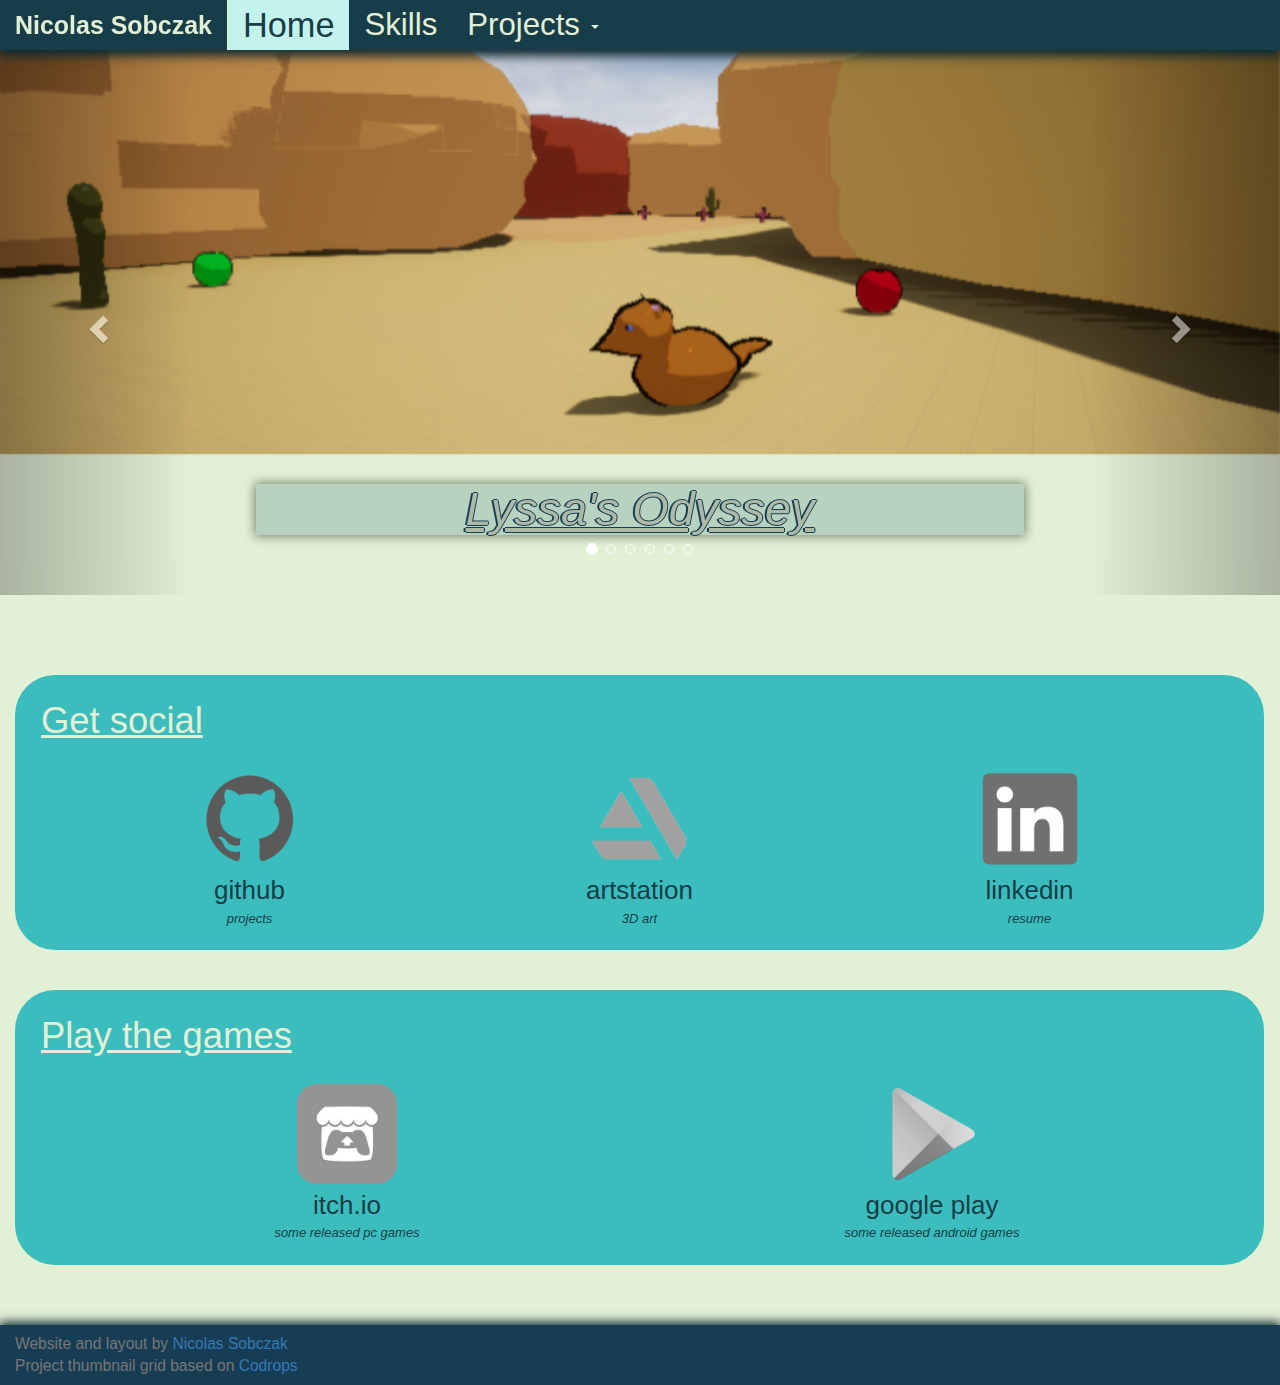
==== commit 8adeba59: "added lyssa's odyssey to front page" ====
--- a/index.html
+++ b/index.html
@@ -31,17 +31,28 @@
             <li data-target="#myCarousel" data-slide-to="2"></li>
             <li data-target="#myCarousel" data-slide-to="3"></li>
             <li data-target="#myCarousel" data-slide-to="4"></li>
-            <!--<li data-target="#myCarousel" data-slide-to="5"></li>-->
+            <li data-target="#myCarousel" data-slide-to="5"></li>
         </ol>
 
         <!-- Wrapper for slides -->
         <div class="carousel-inner">
+
             <div class="item active">
+                <img class="carousel-image" src="images/carousel/LyssasOdyssey.png" alt="lyssas-odyssey"
+                     style="width:100%;">
+                <div class="carousel-caption">
+                    <!--<p>Androïd music player</p>-->
+                    <a href="https://nsobczak.itch.io/lyssas-odyssey" class="project-link"><h3>Lyssa's Odyssey</h3></a>
+                </div>
+            </div>
+
+            <div class="item">
                 <img class="carousel-image" src="images/carousel/Restart-your-meal.png" alt="RestartYourMeal"
                      style="width:100%;">
                 <div class="carousel-caption">
                     <!--<p>3D Arcade game</p>-->
-                    <a href="https://nsobczak.itch.io/restart-your-meal" class="project-link"><h3>Restart Your Meal</h3></a>
+                    <a href="https://nsobczak.itch.io/restart-your-meal" class="project-link"><h3>Restart Your Meal</h3>
+                    </a>
                 </div>
             </div>
 
@@ -50,7 +61,8 @@
                      style="width:100%;">
                 <div class="carousel-caption">
                     <!--<p>Arcade game</p>-->
-                    <a href="https://nsobczak.itch.io/enter-your-house" class="project-link"><h3>Enter your House</h3></a>
+                    <a href="https://nsobczak.itch.io/enter-your-house" class="project-link"><h3>Enter your House</h3>
+                    </a>
                 </div>
             </div>
 
@@ -68,7 +80,8 @@
                      style="width:100%;">
                 <div class="carousel-caption">
                     <!--<p>Mobile game</p>-->
-                    <a href="https://play.google.com/store/apps/details?id=com.Sobczak.XenoSpace" class="project-link"><h3>Xeno Space</h3></a>
+                    <a href="https://play.google.com/store/apps/details?id=com.Sobczak.XenoSpace" class="project-link">
+                        <h3>Xeno Space</h3></a>
                 </div>
             </div>
 
@@ -77,18 +90,10 @@
                      style="width:100%;">
                 <div class="carousel-caption">
                     <!--<p>Interact with holograms</p>-->
-                    <a href="https://github.com/nsobczak/e-Holographer/wiki" class="project-link"><h3>e-holographer</h3></a>
+                    <a href="https://github.com/nsobczak/e-Holographer/wiki" class="project-link"><h3>e-holographer</h3>
+                    </a>
                 </div>
             </div>
-
-            <!--<div class="item">-->
-            <!--<img class="carousel-image" src="images/carousel/PureSound.png" alt="PureSound"-->
-            <!--style="width:100%;">-->
-            <!--<div class="carousel-caption">-->
-            <!--&lt;!&ndash;<p>Androïd music player</p>&ndash;&gt;-->
-            <!--<a href="projectsGeneral.html" class="project-link"><h3>Pure Sound</h3></a>-->
-            <!--</div>-->
-            <!--</div>-->
 
 
         </div>
@@ -124,17 +129,17 @@
                     </a>
                 </div>
                 <div class="col-sm-4 li_link">
+                    <a href="https://www.artstation.com/trucverte">
+                        <img src="images/logo/artstation_bw.png" alt="artstation"><br>
+                        artstation<br>
+                        <div class="description">3D art</div>
+                    </a>
+                </div>
+                <div class="col-sm-4 li_link">
                     <a href="https://www.linkedin.com/in/nicolas-sobczak/">
                         <img src="images/logo/linkedin_bw.png" alt="linkedin"><br>
                         linkedin<br>
                         <div class="description">resume</div>
-                    </a>
-                </div>
-                <div class="col-sm-4 li_link">
-                    <a href="https://www.artstation.com/trucverte">
-                        <img src="images/logo/artstation_bw.png" alt="artstation"><br>
-                        artstation<br>
-                        <div class="description">3D art</div>
                     </a>
                 </div>
             </div>
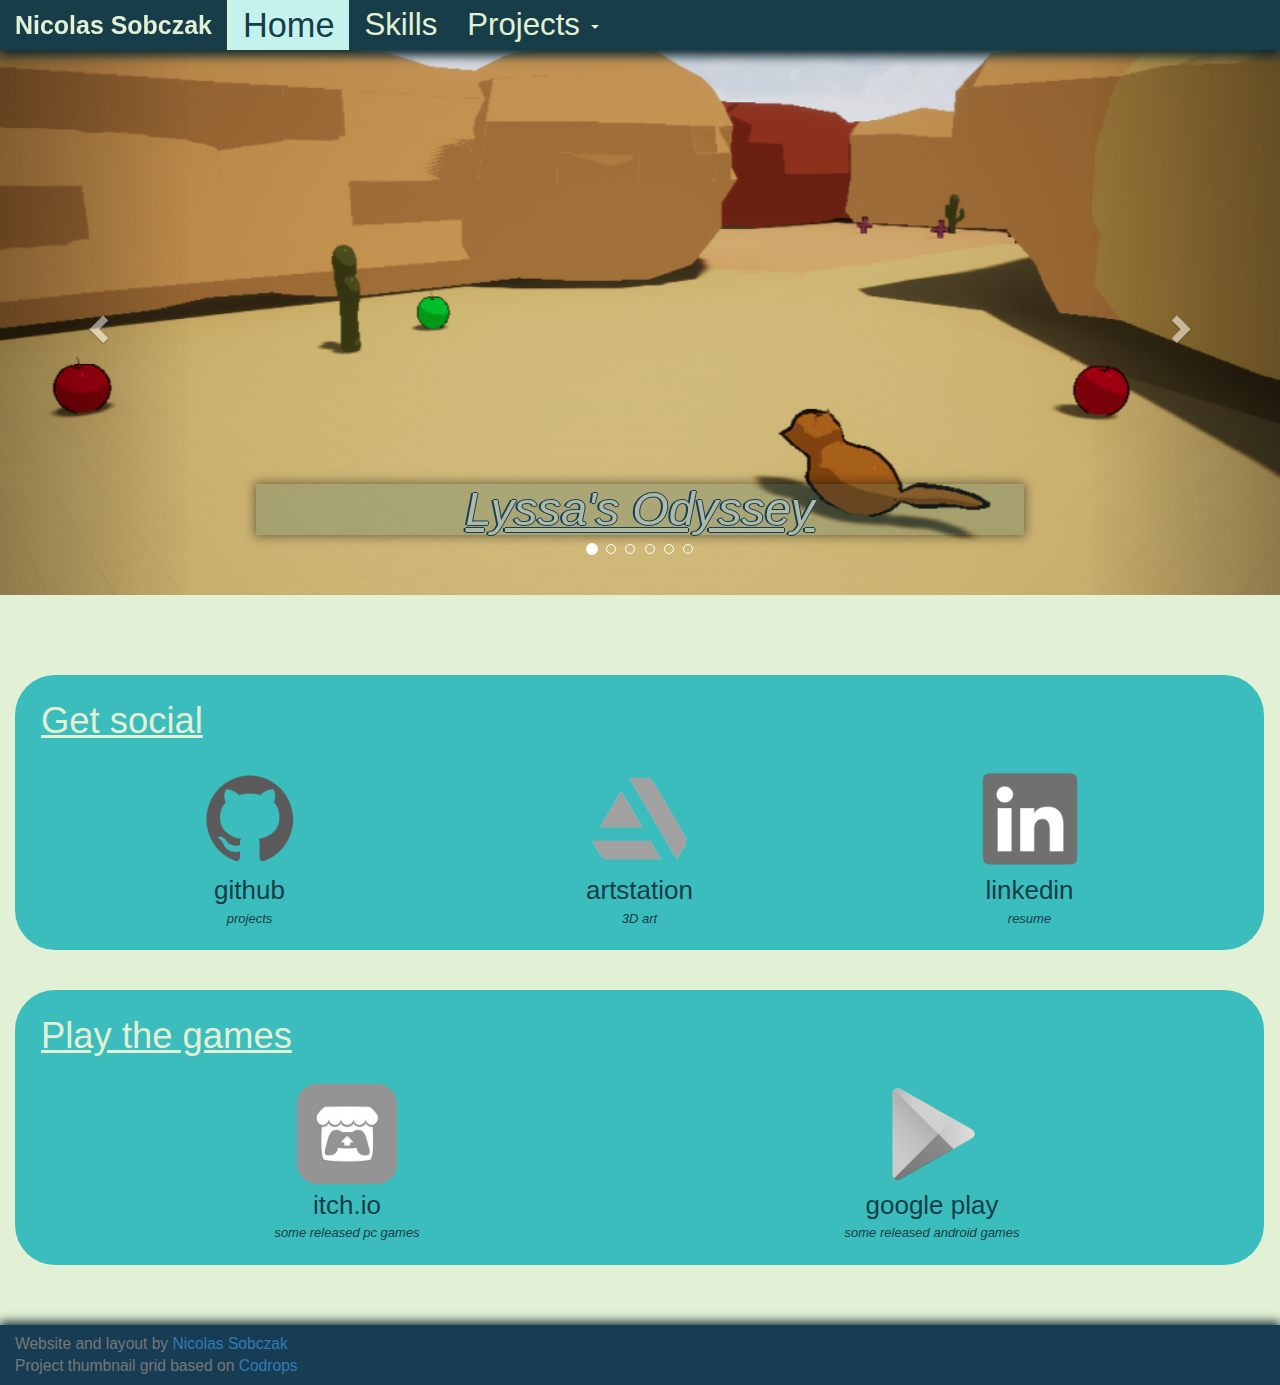
==== commit d5a5edcf: "updated with new cotcot mazing game + reorganized game info" ====
--- a/index.html
+++ b/index.html
@@ -42,7 +42,7 @@
                      style="width:100%;">
                 <div class="carousel-caption">
                     <!--<p>Androïd music player</p>-->
-                    <a href="https://nsobczak.itch.io/lyssas-odyssey" class="project-link"><h3>Lyssa's Odyssey</h3></a>
+                    <a href="https://trucverte.itch.io/lyssas-odyssey" class="project-link"><h3>Lyssa's Odyssey</h3></a>
                 </div>
             </div>
 
@@ -51,7 +51,17 @@
                      style="width:100%;">
                 <div class="carousel-caption">
                     <!--<p>3D Arcade game</p>-->
-                    <a href="https://nsobczak.itch.io/restart-your-meal" class="project-link"><h3>Restart Your Meal</h3>
+                    <a href="https://trucverte.itch.io/restart-your-meal" class="project-link"><h3>Restart Your Meal</h3>
+                    </a>
+                </div>
+            </div>
+
+            <div class="item">
+                <img class="carousel-image" src="images/carousel/Cotcot-mazing.png" alt="Cotcot-mazing"
+                     style="width:100%;">
+                <div class="carousel-caption">
+                    <!--<p>Interact with holograms</p>-->
+                    <a href="https://trucverte.itch.io/cotcot-mazing" class="project-link"><h3>Cotcot Mazing</h3>
                     </a>
                 </div>
             </div>
@@ -61,7 +71,7 @@
                      style="width:100%;">
                 <div class="carousel-caption">
                     <!--<p>Arcade game</p>-->
-                    <a href="https://nsobczak.itch.io/enter-your-house" class="project-link"><h3>Enter your House</h3>
+                    <a href="https://trucverte.itch.io/enter-your-house" class="project-link"><h3>Enter your House</h3>
                     </a>
                 </div>
             </div>
@@ -85,15 +95,15 @@
                 </div>
             </div>
 
-            <div class="item">
-                <img class="carousel-image" src="images/carousel/e-holographer.png" alt="e-holographer"
-                     style="width:100%;">
-                <div class="carousel-caption">
-                    <!--<p>Interact with holograms</p>-->
-                    <a href="https://github.com/nsobczak/e-Holographer/wiki" class="project-link"><h3>e-holographer</h3>
-                    </a>
-                </div>
-            </div>
+            <!--<div class="item">-->
+                <!--<img class="carousel-image" src="images/carousel/e-holographer.png" alt="e-holographer"-->
+                     <!--style="width:100%;">-->
+                <!--<div class="carousel-caption">-->
+                    <!--&lt;!&ndash;<p>Interact with holograms</p>&ndash;&gt;-->
+                    <!--<a href="https://github.com/nsobczak/e-Holographer/wiki" class="project-link"><h3>e-holographer</h3>-->
+                    <!--</a>-->
+                <!--</div>-->
+            <!--</div>-->
 
 
         </div>
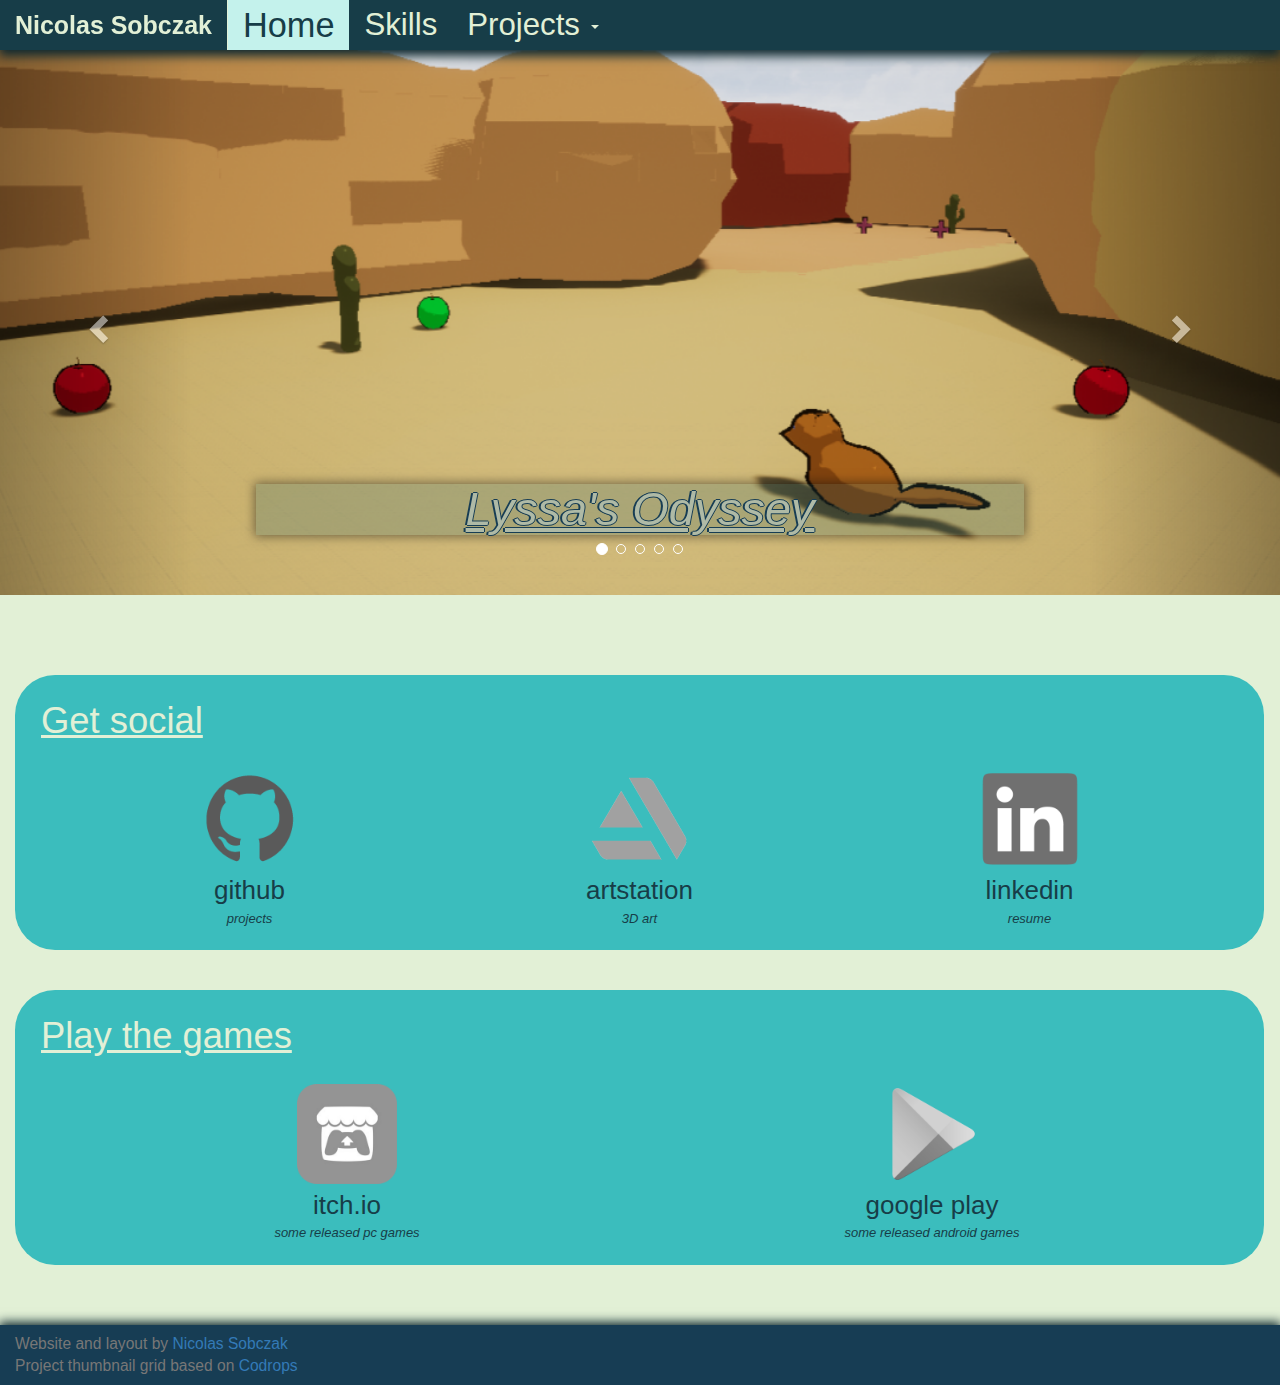
==== commit f6335e89: "Added SpaceCatHotel to portfolio + removed some games" ====
--- a/index.html
+++ b/index.html
@@ -31,7 +31,6 @@
             <li data-target="#myCarousel" data-slide-to="2"></li>
             <li data-target="#myCarousel" data-slide-to="3"></li>
             <li data-target="#myCarousel" data-slide-to="4"></li>
-            <li data-target="#myCarousel" data-slide-to="5"></li>
         </ol>
 
         <!-- Wrapper for slides -->
@@ -41,8 +40,17 @@
                 <img class="carousel-image" src="images/carousel/LyssasOdyssey.png" alt="lyssas-odyssey"
                      style="width:100%;">
                 <div class="carousel-caption">
-                    <!--<p>Androïd music player</p>-->
-                    <a href="https://trucverte.itch.io/lyssas-odyssey" class="project-link"><h3>Lyssa's Odyssey</h3></a>
+                    <a href="https://trucverte.itch.io/lyssas-odyssey" class="project-link">
+                        <h3>Lyssa's Odyssey</h3></a>
+                </div>
+            </div>
+
+            <div class="item">
+                <img class="carousel-image" src="images/carousel/SpaceCatHotel.png" alt="SpaceCatHotel"
+                     style="width:100%;">
+                <div class="carousel-caption">
+                    <a href="https://trucverte.itch.io/space-cat-hotel" class="project-link">
+                        <h3>Space Cat Hotel</h3></a>
                 </div>
             </div>
 
@@ -51,7 +59,8 @@
                      style="width:100%;">
                 <div class="carousel-caption">
                     <!--<p>3D Arcade game</p>-->
-                    <a href="https://trucverte.itch.io/restart-your-meal" class="project-link"><h3>Restart Your Meal</h3>
+                    <a href="https://trucverte.itch.io/restart-your-meal" class="project-link">
+                        <h3>Restart Your Meal</h3>
                     </a>
                 </div>
             </div>
@@ -61,7 +70,8 @@
                      style="width:100%;">
                 <div class="carousel-caption">
                     <!--<p>Interact with holograms</p>-->
-                    <a href="https://trucverte.itch.io/cotcot-mazing" class="project-link"><h3>Cotcot Mazing</h3>
+                    <a href="https://trucverte.itch.io/cotcot-mazing" class="project-link">
+                        <h3>Cotcot Mazing</h3>
                     </a>
                 </div>
             </div>
@@ -71,27 +81,9 @@
                      style="width:100%;">
                 <div class="carousel-caption">
                     <!--<p>Arcade game</p>-->
-                    <a href="https://trucverte.itch.io/enter-your-house" class="project-link"><h3>Enter your House</h3>
+                    <a href="https://trucverte.itch.io/enter-your-house" class="project-link">
+                        <h3>Enter your House</h3>
                     </a>
-                </div>
-            </div>
-
-            <div class="item">
-                <img class="carousel-image" src="images/carousel/Arcance.png" alt="Arcance"
-                     style="width:100%;">
-                <div class="carousel-caption">
-                    <!--<p>Visual novel game</p>-->
-                    <a href="https://github.com/nsobczak/Arcance/releases" class="project-link"><h3>Arcance</h3></a>
-                </div>
-            </div>
-
-            <div class="item">
-                <img class="carousel-image" src="images/carousel/XenoSpace.png" alt="cotcot_rescue"
-                     style="width:100%;">
-                <div class="carousel-caption">
-                    <!--<p>Mobile game</p>-->
-                    <a href="https://play.google.com/store/apps/details?id=com.Sobczak.XenoSpace" class="project-link">
-                        <h3>Xeno Space</h3></a>
                 </div>
             </div>
 
